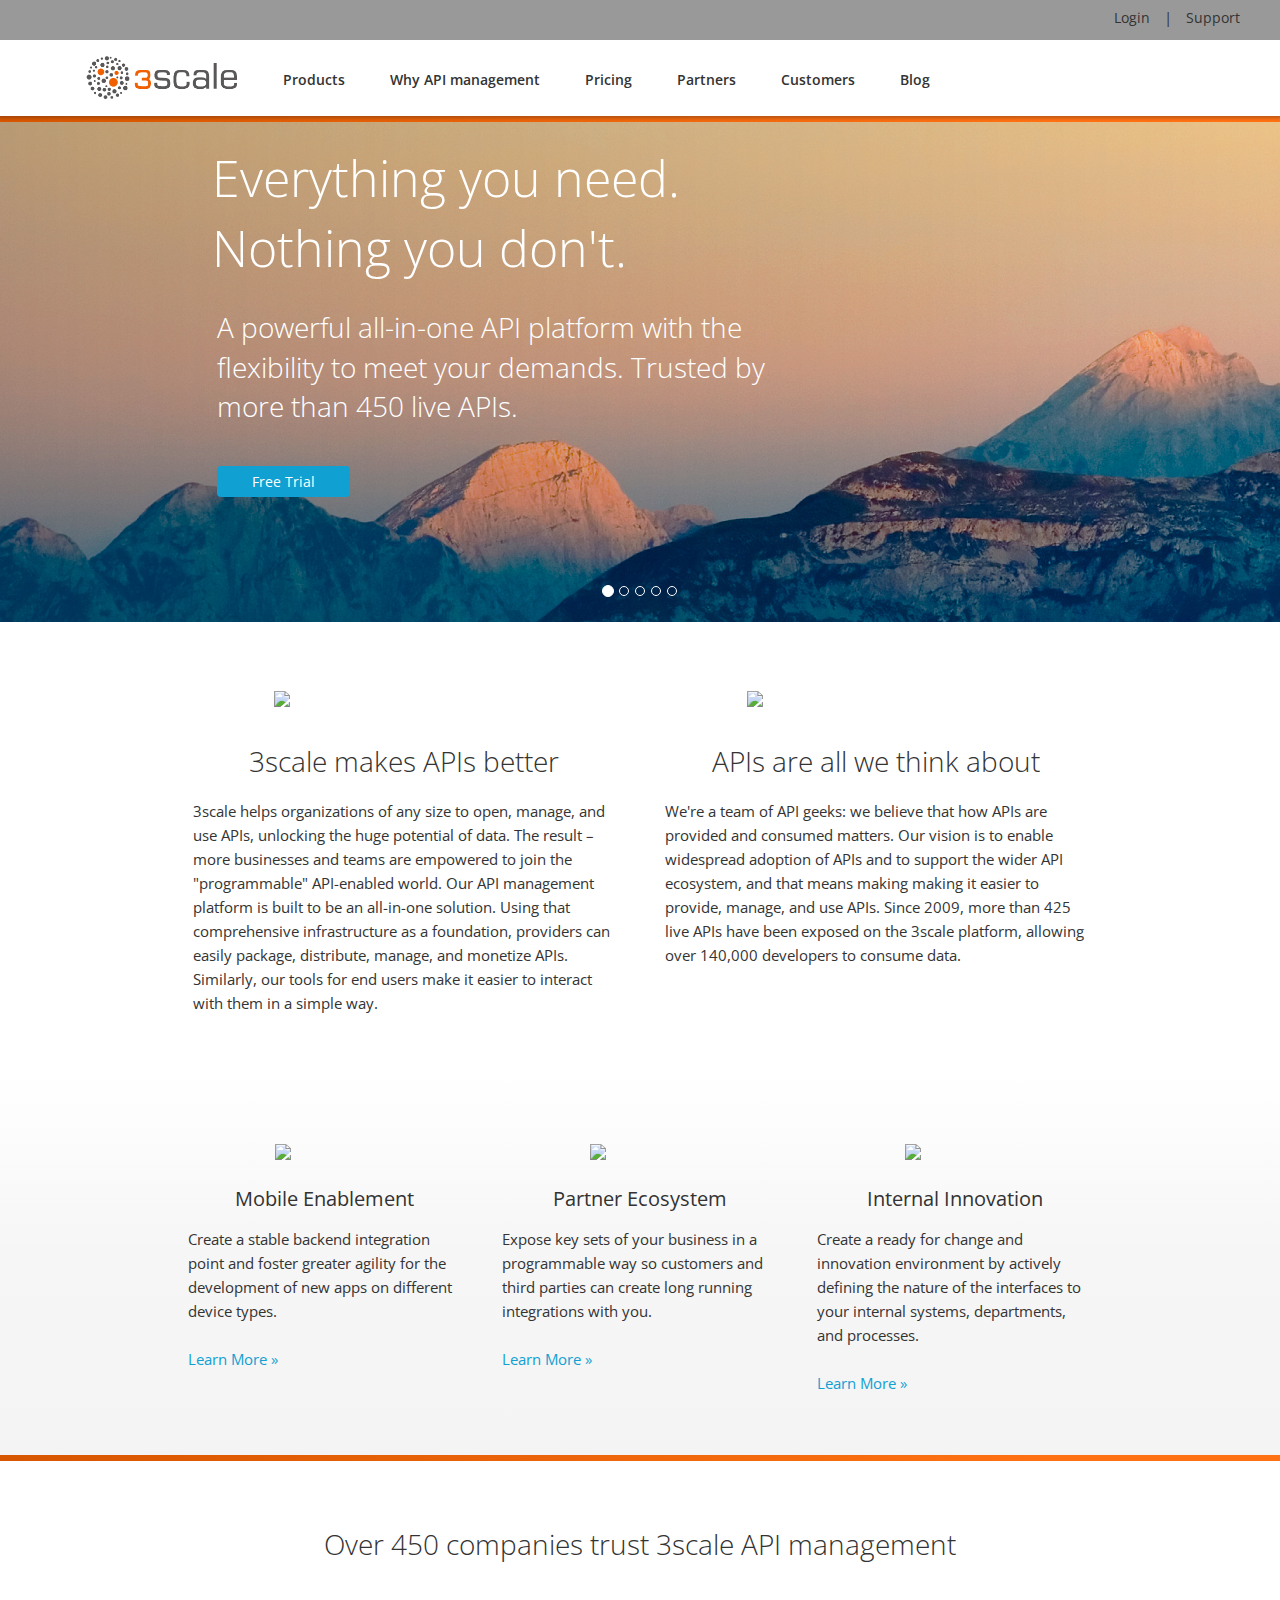
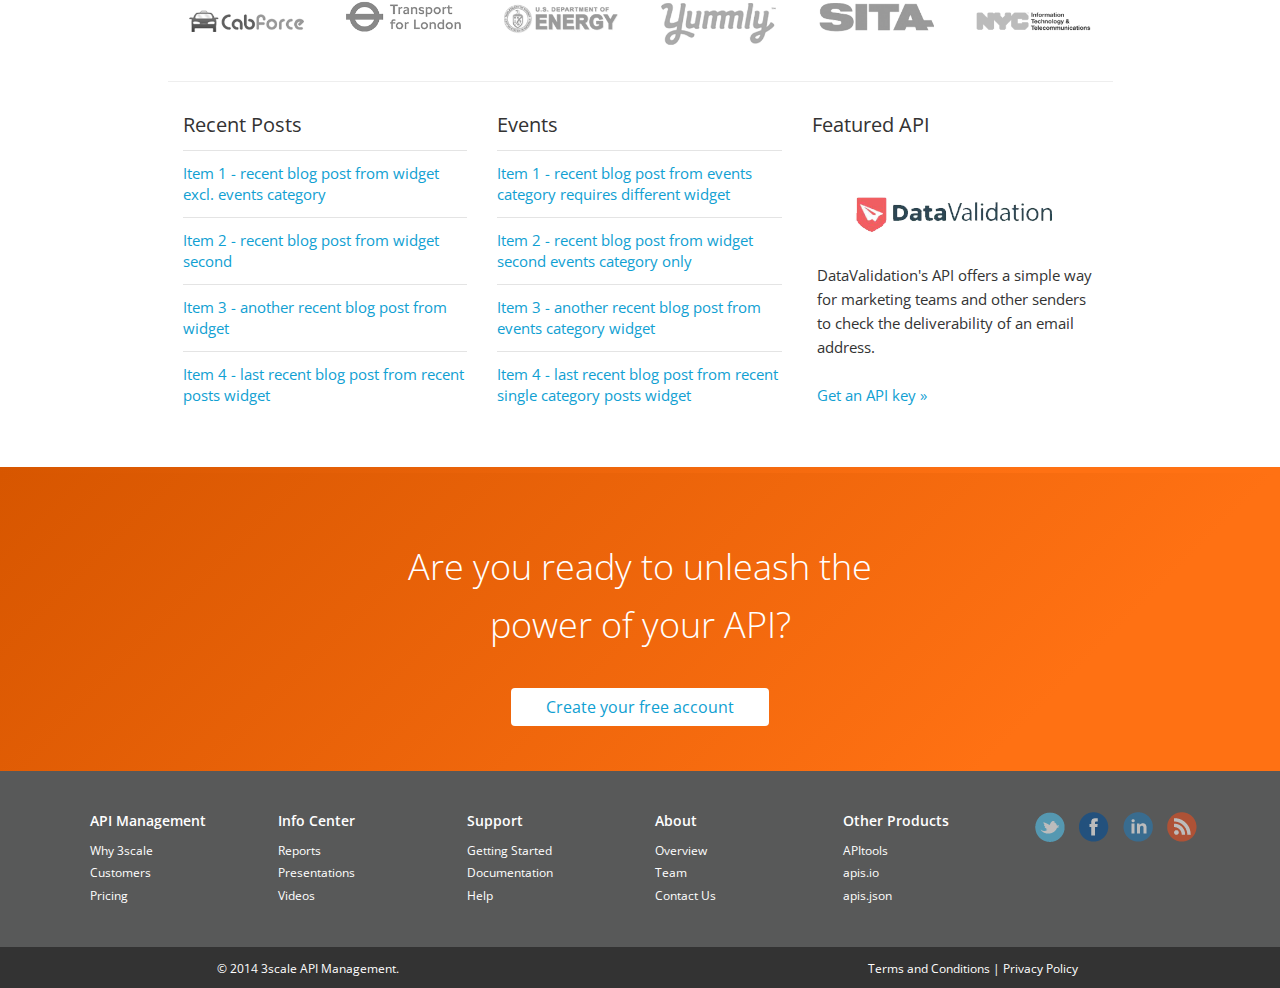
==== index.html @ 509d1f43 "starter pack" ====
<!DOCTYPE html>
<html lang="en">
	<head>
		<meta name="viewport" content="width=device-width, initial-scale=1.0">
		<link rel="shortcut icon" href="./img/favicon.png">
		
		<!-- Title -->
		<title>3scale API Management</title>    

		<!-- Stylesheets -->
		<link rel="stylesheet" href="./css/bootstrap.css" type="text/css" media="screen" />
		<link rel="stylesheet" href="./css/style.css" type="text/css" media="screen" />
		<link href='http://fonts.googleapis.com/css?family=Open+Sans:400italic,600italic,400,600,700,300' rel='stylesheet' type='text/css'>
		<!--- <link href='./css/fonts.css' rel='stylesheet' type='text/css'> -->
		<!--- <link rel="stylesheet" href="<?php bloginfo('stylesheet_url'); ?>" type="text/css" media="screen" /> -->
    	
<!-- ///// meta tags to be controlled by Yoast SEO plugin -->
	</head>

<!-- BEGIN body -->
<body>
<!-- =============================================
======* SUPRANAV *================================
============================================== -->  
<header class="supra"> 
    <!-- <div class="search"><span class="glyphicon glyphicon-search"></span> </div> -->
    <p style="padding-right:20px; color:#333333;"><a style="text-decoration: none; padding-right:10px;" href="http://3scale.net/logmein?utm_source=supra">Login</a> | <a style="text-decoration: none; padding-left:10px;" href="https://support.3scale.net/?utm_source=supra">Support</a></p>
</header>

<!-- =============================================
======* NAVBAR *==================================
============================================== -->
<!-- ///// please see note #1 -->
<div id="nav">
    <div class="navbar navbar-default navbar-static-top" role="navigation">
      <div class="container">
        <div class="navbar-header">
          <button type="button" class="navbar-toggle" data-toggle="collapse" data-target=".navbar-collapse">
            <span class="sr-only">Toggle navigation</span>
            <span class="icon-bar"></span>
            <span class="icon-bar"></span>
            <span class="icon-bar"></span>
          </button>
          <a class="navbar-brand" href="#"><img src="./img/3scale-logo-color.png" style="height:45px;"></a>
        </div>
        <div class="navbar-collapse collapse">
          	<ul class="nav navbar-nav">
				<li><a href="#">Products</a></li>      
				<li><a href="#">Why API management</a></li>
				<li><a href="#">Pricing</a></li>
				<li><a href="#">Partners</a></li>
				<li><a href="#">Customers</a></li>
				<li><a href="#">Blog</a></li>                          
          	</ul>
        </div><!--/.nav-collapse -->
      </div>
    </div><!-- END NAVBAR -->
</div><!--/.nav -->
<div class="col-md-12 gradient" style="padding: 0px; height:6px;"></div>
<!-- =============================================
======* CAROUSEL *================================
============================================== -->
<!-- ///// please see note #2 -->
<div id="myCarousel" class="carousel slide" data-ride="carousel">
    <ol class="carousel-indicators"><!-- Indicators -->
    	<li data-target="#myCarousel" data-slide-to="0" class="active"></li>
    	<li data-target="#myCarousel" data-slide-to="1"></li>
        <li data-target="#myCarousel" data-slide-to="2"></li>
        <li data-target="#myCarousel" data-slide-to="3"></li>
        <li data-target="#myCarousel" data-slide-to="4"></li>
    </ol>
    <div class="carousel-inner">
<!---- API management platform -----> 
        <div class="item active">
          <img src="./img/slider-mountains.jpg" alt="All-in one API management platform">
        	<div class="container">
            	<div class="carousel-caption">
              	<h1>Everything you need.<br/>
              		Nothing you don't.</h1>
              	<p>A powerful all-in-one API platform with the flexibility to meet your demands. Trusted by more than 450 live APIs.</p>
              	<p><a class="btn btn-blue" href="http://pages.3scale.net/api-management-platform-web.html" target="_blank" role="button">Free Trial</a></p>
            	</div>
        	</div>
		</div>                
<!---- API proxy -----> 
        <div class="item">
          <img src="./img/slider-greencubes.jpg" alt="Open Source API Proxy">
        	<div class="container">
            	<div class="carousel-caption">
              	<h1>Deploy it your way.</h1>
              	<p>Scale up with a powerful open source API proxy, no black box required.</p>
              	<p><a class="btn btn-blue" href="http://pages.3scale.net/open-source-api-proxy-nginx-wb.html" target="_blank" role="button">Get Started</a></p>
            	</div>
        	</div>
		</div>
<!---- Flexibility -----> 
        <div class="item">
        	<img src="./img/slider-powerful-flexibility.jpg" alt="API economy">
        	<div class="container">
            	<div class="carousel-caption">
              		<h1>Flexibility that Performs</h1>
              		<p>Deployment options that include a<br/> high-performance API gateway.</p>
              		<p><a class="btn btn-blue" href="http://pages.3scale.net/winning-in-the-api-economy-lp-wb.html" target="_blank" role="button">Download</a></p>
            	</div>
        	</div>
		</div>		      
<!---- API economy -----> 
        <div class="item">
        	<img src="./img/slider-hexagons.jpg" alt="API economy">
        	<div class="container">
            	<div class="carousel-caption">
              		<h1>Join the API economy</h1>
              		<p>Learn how APIs can help boost business and drive innovation</p>
              		<p><a class="btn btn-blue" href="http://pages.3scale.net/winning-in-the-api-economy-lp-wb.html" target="_blank" role="button">Download</a></p>
            	</div>
        	</div>
		</div>
<!---- Developers -----> 
		<div class="item">
			<img src="./img/slider-elephant.jpg" alt="api developer program">
        	<div class="container">
            	<div class="carousel-caption">
              	<h1>Make developers happy.</h1>
              	<p>Developer portal tools help you simplify access and support your users.</p>
              	<p><a class="btn btn-blue" href="http://pages.3scale.net/open-source-api-proxy-nginx-wb.html" target="_blank" role="button">Get Started</a></p>
            	</div>
        	</div>
		</div>        
	</div>
</div><!-- /.carousel -->
<!-- =============================================
======* TWO *=====================================
============================================== -->
<div class="col-md-12 light" style="padding: 0px;">
	<div class="spacer-40"></div>
	<div class="container marketing">
		<div class="col-lg-10 col-lg-offset-1">
			<div class="col-sm-6" style="padding: 0px 20px;">
				<div class="icon">
    				<img class="img-responsive" src="./img/stars2.png"/>	
    			</div>
				<h3 class="center">3scale makes APIs better</h3>
				<p>3scale helps organizations of any size to open, manage, and use APIs, unlocking the huge potential of data. The result &ndash; more businesses and teams are empowered to join the "programmable" API-enabled world. Our API management platform is built to be an all-in-one solution. Using that comprehensive infrastructure as a foundation, providers can easily package, distribute, manage, and monetize APIs. Similarly, our tools for end users make it easier to interact with them in a simple way.</p>
			</div>
    		
    		<div class="col-sm-6" style="padding: 0px 20px;">
    			<div class="icon">
    				<img class="img-responsive" src="./img/think2.png"/>	
    			</div>
				<h3 class="center">APIs are all we think about</h3>
    			<p>We're a team of API geeks: we believe that how APIs are provided and consumed matters. Our vision is to enable widespread adoption of APIs and to support the wider API ecosystem, and that means making making it easier to provide, manage, and use APIs. Since 2009, more than 425 live APIs have been exposed on the 3scale platform, allowing over 140,000 developers to consume data.</p>
    		</div>

		</div>
	</div><!-- /container marketing-->
	<div class="spacer-40"></div>
</div><!-- /col-md-12-->

<!-- =============================================
======* CASES *===================================
============================================== -->
<div class="col-md-12 faded" style="padding: 0px;">
<div class="spacer-40"></div>
	<div class="container marketing">
		<div class="col-lg-10 col-lg-offset-1">
			<div class="col-md-4">
				<div class="icon threes">
    				<img src="./img/mobile-icon.png"/>	
    			</div>
				<h4 class="center">Mobile Enablement</h4>
				<p>Create a stable backend integration point and foster greater agility for the development of new apps on different device types.
				<br/><br/>
				<a href="#">Learn More &raquo;</a>
				</p>
			</div>
			<div class="col-md-4">
				<div class="icon threes">
    				<img src="./img/partner-ecosystem.png"/>	
    			</div>
				<h4 class="center">Partner Ecosystem</h4>
				<p>Expose key sets of your business in a programmable way so customers and third parties can create long running integrations with you.
				<br/><br/>
				<a href="#">Learn More &raquo;</a>
				</p>
			</div>
			<div class="col-md-4">
				<div class="icon threes">
    				<img src="./img/innovation-icon.png"/>	
    			</div>
				<h4 class="center">Internal Innovation</h4>
				<p>Create a ready for change and innovation environment by actively defining the nature of the interfaces to your internal systems, departments, and processes.
				<br/><br/>
				<a href="#">Learn More &raquo;</a>
				</p>
			</div>
		</div>
	</div><!-- /container marketing-->
	<div class="spacer-40"></div>
</div><!-- /col-md-12-->
<div class="col-md-12 gradient" style="padding: 0px; height:6px;"></div>
<!-- =============================================
======* CUSTOMERS *===============================
============================================== -->
<!-- ///// please see note #3 -->
<div class="col-md-12 light" style="padding: 0px;">
<div class="spacer-40"></div>
	<div class="container marketing">
		<div class="col-lg-10 col-lg-offset-1">
			<h3 class="center">Over 450 companies trust 3scale API management</h3>
			<div class="col-md-2 col-sm-4 col-xs-6 logos">
				<div id="FirstLogo"></div>
			</div>
			<div class="col-md-2 col-sm-4 col-xs-6 logos">
				<a href="http://www.3scale.net/our-customers"><img src="./img/lo-transportlondon.png"/></a>
			</div>
			<div class="col-md-2 col-sm-4 col-xs-6 logos">
				<a href="http://www.3scale.net/our-customers"><img src="./img/lo-doe.png"/></a>
			</div>
			<div class="col-md-2 col-sm-4 col-xs-6 logos">
				<div id="SecondLogo"></div>	
			</div>
			<div class="col-md-2 col-sm-4 col-xs-6 logos">
				<a href="http://www.3scale.net/our-customers"><img src="./img/lo-sita.png"/></a>
			</div>
			<div class="col-md-2 col-sm-4 col-xs-6 logos">
				<a href="http://www.3scale.net/our-customers"><img src="./img/lo-nyc.png"/></a>
			</div>
		</div>
	</div><!-- /container marketing-->
</div><!-- /col-md-12-->

<!-- =============================================
======* WIDGETIZED *==============================
============================================== -->
<!-- ///// please see note #4 -->
<div class="col-md-12 light" style="padding: 0px;">
	<div class="container marketing">
		<div class="col-lg-10 col-lg-offset-1">
			<hr/>
			<div class="spacer-40"></div>
			<div class="col-md-4">
				<h4>Recent Posts</h4>
				<div class="recent">
					<ul>
						<li><a href="#">Item 1 - recent blog post from widget excl. events category</a></li>
						<li><a href="#">Item 2 - recent blog post from widget second</a></li>
						<li><a href="#">Item 3 - another recent blog post from widget</a></li>
						<li><a href="#">Item 4 - last recent blog post from recent posts widget</a></li>
					</ul>
				</div>
			</div>
			<div class="col-md-4">
				<h4>Events</h4>
				<div class="recent">
					<ul>
						<li><a href="#">Item 1 - recent blog post from events category requires different widget</a></li>
						<li><a href="#">Item 2 - recent blog post from widget second events category only</a></li>
						<li><a href="#">Item 3 - another recent blog post from events category widget</a></li>
						<li><a href="#">Item 4 - last recent blog post from recent single category posts widget</a></li>
					</ul>
				</div>
			</div>
			<div class="col-md-4">
				
					<h4>Featured API</h4>
						<div class="featured">
							<img src="./img/lo-datavalidation.png"/>
						</div>
					<p>DataValidation's API offers a simple way for marketing teams and other senders to check the deliverability of an email address.
					<br/><br/>
					<a style="text-align:center;" href="https://developer.datavalidation.com/" target="blank">Get an API key &raquo;</a>
					</p>
			</div><!-- /col-md-4-->
		</div>
	</div><!-- /container marketing-->
<div class="spacer-40"></div>
</div><!-- /col-md-12-->

<div class="col-md-12 gradient" style="padding: 0px; height:6px;"></div>

<!-- =============================================
======* GET STARTED *=============================
============================================== -->  
<div class="col-md-12 gradient" style="padding: 0px;">
<div class="spacer-40"></div>
	<div class="container marketing">
		<div class="col-md-6 col-md-offset-3">
			<h2>Are you ready to unleash the power of your API?</h2>
			<div class="center">
			<a class="btn btn-white" href="http://pages.3scale.net/api-management-platform-web.html" target="_blank" role="button">Create your free account</a>
			</div>
		</div>
	</div>
<div class="spacer-40"></div>
</div>

<!-- =============================================
======* FOOTER *==================================
============================================== -->              
<!-- ///// please see note #5 -->
<div class="footerlinks">
    <div class="container">
		<div class="row">
			<br/>
			<div class="col-md-2 col-xs-6">
				<h4>API Management</h4>
				<ul>
				<li><a href="http://www.3scale.net/why-3scale">Why 3scale</a></li>
				<li><a href="http://www.3scale.net/our-customers">Customers</a></li>
				<li><a href="http://www.3scale.net/pricing">Pricing</a></li>
				</ul>
			</div><!-- /col-md-2 col-xs-6 -->
		
			<div class="col-md-2 col-xs-6">
				<h4>Info Center</h4>
				<ul>
				<li><a href="http://www.3scale.net/resources/reports/">Reports</a></li>
				<li><a href="http://www.3scale.net/resources/presentations-on-slideshare/">Presentations</a></li>
				<li><a href="http://www.3scale.net/resources/">Videos</a></li>
				</ul>
			</div> <!-- /col-md-2 col-xs-6 -->
		
			<div class="col-md-2 col-xs-6">
				<h4>Support</h4>
				<ul>
				<li><a href="https://support.3scale.net/get-started/fast-track-integration">Getting Started</a></li>
				<li><a href="https://support.3scale.net/">Documentation</a></li>
				<li><a href="https://support.3scale.net/help">Help</a></li>
				</ul>
			</div> <!-- /col-md-2 col-xs-6 -->
			
			<div class="col-md-2 col-xs-6">
				<h4>About</h4>
				<ul>
				<li><a href="http://www.3scale.net/about/">Overview</a></li>
				<li><a href="http://www.3scale.net/about/team">Team</a></li>
				<li><a href="http://www.3scale.net/about/contact">Contact Us</a></li>
				</ul>
			</div><!-- /col-md-2 col-xs-6 -->
	   
			<div class="col-md-2 col-xs-6">
				<h4>Other Products</h4>
				<ul>
					<li><a href="http://apitools.com">APItools</a></li>
					<li><a href="http://apis.io">apis.io</a></li>
					<li><a href="http://apisjson.org">apis.json</a></li>
				</ul>
			</div><!-- /col-md-2 col-xs-6 -->
			
			<div class="col-md-2 col-xs-6 social">
				<a href="http://twitter.com/3scale"><img src="./img/footer-social-twitter.png"/></a>
				<a href="http://twitter.com/3scale"><img src="./img/footer-social-facebook.png"/></a>
				<a href="http://twitter.com/3scale"><img src="./img/footer-social-linkedin.png"/></a>
				<a href="http://twitter.com/3scale"><img src="./img/footer-social-rss.png"/></a>
			</div><!-- /col-md-2 col-xs-6 --> 
			<br/>
		</div><!-- /row -->
    </div><!-- /container -->            
</div><!-- /footerlinks -->

<footer>
	<div class="container">
		<div class="col-sm-5" style="padding-top:10px; padding-bottom:10px;">
			<span style="color:#ffffff;font-size:12px;line-height:1.3em;">&copy; 2014 <a href="http://www.3scale.net">3scale API Management</a>.</span>
		</div>
    	<div class="col-sm-5 col-sm-offset-2" style="padding-top: 10px; padding-bottom:10px;">
    		<span style="color:#ffffff;font-size:12px;line-height:1.3em;"><a href="http://www.3scale.net/terms-and-conditions/">Terms and Conditions</a>   |  <a href="http://www.3scale.net/privacy-policy/">Privacy Policy</a></span>	
		</div>
	</div>
</footer>           


<!-- =============================================
=========== Bootstrap Core js ====================
================================================== -->
    <!-- faster load time at bottom -->
    <script src="https://ajax.googleapis.com/ajax/libs/jquery/1.11.1/jquery.min.js"></script>
    <script src="https://maxcdn.bootstrapcdn.com/bootstrap/3.3.1/js/bootstrap.min.js"></script>
    <script src="./js/bootstrap.min.js"></script> <!-- fallback -->
    <script src="./js/bootstrap.js"></script> <!-- fallback -->
    
    <!-- Nav.js for custom supra -->
    <script src="./js/nav.js"></script>
    
    <!-- Index page only -->
    <script src="./js/randomlogos.js"></script>
    
<!-- ///// please see note #6 -->

<!-- =============================================
=========== Google Async Tag =====================
================================================== -->

<!-- <script>
  (function(i,s,o,g,r,a,m){i['GoogleAnalyticsObject']=r;i[r]=i[r]||function(){
  (i[r].q=i[r].q||[]).push(arguments)},i[r].l=1*new Date();a=s.createElement(o),
  m=s.getElementsByTagName(o)[0];a.async=1;a.src=g;m.parentNode.insertBefore(a,m)
  })(window,document,'script','//www.google-analytics.com/analytics.js','ga');

  ga('create', 'UA-52009603-2', 'auto');
  ga('send', 'pageview');

</script> -->

<!-- =============================================
=========== Perfect Audience Tag =================
================================================== -->			
<script type="text/javascript">
  (function() {
    window._pa = window._pa || {};
    // _pa.orderId = "myOrderId"; // OPTIONAL: attach unique conversion identifier to conversions
    // _pa.revenue = "19.99"; // OPTIONAL: attach dynamic purchase values to conversions
    // _pa.productId = "myProductId"; // OPTIONAL: Include product ID for use with dynamic ads
    var pa = document.createElement('script'); pa.type = 'text/javascript'; pa.async = true;
    pa.src = ('https:' == document.location.protocol ? 'https:' : 'http:') + "//tag.perfectaudience.com/serve/520bd45c58407f3abd000008.js";
    var s = document.getElementsByTagName('script')[0]; s.parentNode.insertBefore(pa, s);
  })();
</script>

<!-- =============================================
=========== Twitter Remarketing Tag ==============
================================================== -->	
<script src="//platform.twitter.com/oct.js" type="text/javascript"></script>
<script type="text/javascript">
twttr.conversion.trackPid('l4kac');
</script>
<noscript>
<img height="0" width="0" style="display:none;" alt="" src="https://analytics.twitter.com/i/adsct?txn_id=l4kac&p_id=Twitter" />
<img height="0" width="0" style="display:none;" alt="" src="//t.co/i/adsct?txn_id=l4kac&p_id=Twitter" />
</noscript>

<!-- =============================================
=========== Munchkin Async =======================
================================================== -->	
<script type="text/javascript">
(function() {
  var didInit = false;
  function initMunchkin() {
    if(didInit === false) {
      didInit = true;
      Munchkin.init('516-GHI-083');
    }
  }
  var s = document.createElement('script');
  s.type = 'text/javascript';
  s.async = true;
  s.src = '//munchkin.marketo.net/munchkin.js';
  s.onreadystatechange = function() {
    if (this.readyState == 'complete' || this.readyState == 'loaded') {
      initMunchkin();
    }
  };
  s.onload = initMunchkin;
  document.getElementsByTagName('head')[0].appendChild(s);
})();
</script>
            
<!--END body-->
</body>
<!--END html-->
</html>
---- css/style.css ----
/* GLOBAL STYLES
-------------------------------------------------- */

/*=====================================================================================
================================* Fonts and body text *================================
==================================================================================== */

@font-face {
  font-family: 'Glyphicons Halflings';
  src: url('../fonts/glyphicons-halflings-regular.eot');
  src: url('../fonts/glyphicons-halflings-regular.eot?#iefix') format('embedded-opentype'),
  url('../fonts/glyphicons-halflings-regular.woff') format('woff'),
  url('../fonts/glyphicons-halflings-regular.ttf') format('truetype'),
  url('../fonts/glyphicons-halflings-regular.svg#glyphicons_halflingsregular') format('svg');
}

body {
  padding-bottom: 0px;
  font-family : 'Open Sans', Tahoma, Geneva, Sans-serif;
  line-height:1.4em;
  color: #333333;
  font-size:15px;
  }

h1 {
  font-family: 'Open Sans', Tahoma, Geneva, Sans-serif;
  font-size: 50px;
  font-weight: 300;
  margin-bottom: 20px;
  }

h2 {
  font-family: 'Open Sans', Tahoma, Geneva, Sans-serif;
  font-size: 36px;
  font-weight: 400;
  }

h3 {
  font-size: 28px;
  font-weight: 300;
  }  

h4 {
  font-size: 20px;
  font-weight: 400;
  }

p { 
  font-family : 'Open Sans', Tahoma, Geneva, Sans-serif;
  line-height : 1.6em;
  padding:5px;
  font-weight: 400; /*change suggested from Melissa, reconsider this*/
  }
  
a {
  color: #10a0d2;
  text-decoration:none;
}  

iframe {
  overflow:hidden;
  border:none;
  }  

code {
  padding: 2px 4px;
  font-size: 100%;
  color: #86a333;
  background-color: #f4f4f4;
  border-radius: 4px;
  }

/*li {
  -webkit-margin-before: 1em;
  -webkit-margin-after: 1em;
   }*/

input,
textarea{
  color: #333333;
  padding: 9px 7px 7px;
  width: 195px;
  border: 1px solid #ddd;
  -moz-border-radius: 3px;
  -webkit-border-radius: 3px;
  border-radius: 3px;
  -moz-box-shadow: inset 0 0 3px rgba(0,0,0,0.1);
  -webkit-box-shadow: inset 0 0 3px rgba(0,0,0,0.1);
  box-shadow: inset 0 0 3px rgba(0,0,0,0.1);
  }

/*=====================================================================================
================================* NAVBAR *=============================================
==================================================================================== */

header {
  height:35px;   
  }

#nav.affix {
  position: fixed;
  top: 0;
  width: 100%;
  z-index:1030;
  }  

.supra {
  background-color: #999999;
  height: 40px;
  color: #fff;
  text-align: right;
  display:block;
  position:relative;
  width:100%;
  z-index: 1050;
  }

.supra a {
  color: #333333;
  font-size: 14px;
  padding-top: 5px;
  text-decoration: underline;
  padding-right: 20px; 
  }

.search {
  border-radius: 2px;
  -moz-border-radius: 2px;
  -webkit-border-radius: 2px;
  background-color:#89d0de;
  height: 20px;
  width: 150px;
  vertical-align:middle;
  margin: 10px 20px;
  float:right;
  display:inline-block;
  }

.glyphicon-search {
  margin-right: 4px;
  }

.navbar {
  margin-bottom: 0px;
  }

.navbar-default {
  background-color: rgba(255,255,255,0.8);
  border-color: #ffffff;
  box-shadow: 0px 1px 3px 1px rgba(34,34,34,0.3);
  }

.navbar-wrapper {
  position: absolute;
  top: 0;
  left: 0;
  right: 0;
  z-index: 20;
  background-color: #ffffff;
  padding-top:20px;
  }

.navbar-wrapper .container {
  padding-left: 15px;
  padding-right: 15px;
  }

.navbar-wrapper .navbar {
  padding-left:  0;
  padding-right: 0;
  border-radius: 4px;
  }

.navbar-nav {
  float: left;
  padding-top: 20px;
  font-size: 14px;
  }

.navbar-nav > li {
  float: left;  
  }

.navbar-default .navbar-nav > li > a {
  color: #333333;
  margin-left:15px;
  font-family: 'Open Sans', Tahoma, Geneva, Sans-serif;
  font-weight:600;
  }

.navbar-default .navbar-nav > li > a:hover,
.navbar-default .navbar-nav > li > a:active {
  color: #f16000;
  }



/*=====================================================================================
================================* JUMBOTRON *==========================================
==================================================================================== */

.jumbotron {
  padding-bottom: 0px;
  padding-top: 40px;
  padding-left:0px;
  height:550px;
  background-image: url('../img/bridge-bw.png');
  margin-bottom:0px;
  }

.jumbotron .container {
  padding-bottom: 40px;
  z-index:10;
  padding-top:40px;
  }

.jumbotron .caption {
  padding: 25px;
  margin-top:40px;
  background:rgba(51,134,163,0.8);
  }

.jumbotron h1 {
  color: #ffffff;
  font-size: 60px;
  line-height:1.5em;
  }

.jumbotron p {
  font-size: 24px;
  color: #ffffff;
  }

/*=====================================================================================
================================* CAROUSEL *===========================================
==================================================================================== */

  /* Carousel base class */
.carousel {
  height: 500px;
  margin-top:0px;
  margin-bottom: 0px;
  }
  
.carousel .item {
  height: 500px;
  background-color: #777;
  }
  
.carousel-inner > .item > img {
  position: absolute;
  top: 0; 
  left: 0;
  }

@media screen and (min-width: 768px) {
  .carousel-caption {
	right: 35%;
	left: 15%;
	}
  }	

.carousel-caption {
  bottom: 100px;
  text-shadow: none;
  color: #ffffff;
  z-index:10;
  padding: 10px 20px; 
  }
  
.boxed {
  background: rgba(51,51,51,0.5);
  }

.carousel-caption h1{
  font-weight: 300;
  font-size: 50px;
  line-height: 1.4em;
  padding: 0px;
  color: #ffffff;
  text-align:left;
  }

.carousel-caption p {
  font-weight: 300;
  line-height: 1.4em;
  font-size: 28px;
  text-align:left;
  }


.carousel-indicators {
  position: absolute;
  bottom: 10px;
  left: 50%;
  z-index: 15;
  width: 60%;
  padding-left: 0;
  margin-left: -30%;
  text-align: center;
  list-style: none;
  }

.carousel-indicators li {
  display: inline-block;
  width: 10px;
  height: 10px;
  margin: 1px;
  text-indent: -999px;
  cursor: pointer;
  background-color: #000 \9;
  background-color: rgba(0,0,0,0);
  border: 1px solid #fff;
  border-radius: 10px;
  }

.carousel-indicators .active {
  width: 12px;
  height: 12px;
  margin: 0;
  background-color: #fff;
  }

/*
.carousel-indicators li {
  display: inline-block;
  padding: 5px 15px;
  cursor: pointer;
  background-color: #000 \9;
  background-color: rgba(0, 0, 0, 0.5);
  color: #ffffff;
  }

.carousel-indicators .active {
  color: #10a0d2;
  text-decoration: underline;
  }
*/

/*=====================================================================================
================================* STRUCTURE *==========================================
==================================================================================== */

.marketing {
  padding-left: 15px;
  padding-right: 15px;
  }

.spacer-60 {
  margin: 30px 0;
  display:inline-block;
  }

.spacer-40 {
  margin: 20px 0;
  display:inline-block;
  }

.light {
  background-color: #ffffff;
  }

.gray {
  background-color: #f4f4f4;
  }

.green {
  color: #86a333;
  }

.gradient {
  background: rgba(215,86,0,1);
  background: -moz-linear-gradient(-45deg, rgba(215,86,0,1) 0%, rgba(255,113,19,1) 81%, rgba(255,113,19,1) 100%);
  background: -webkit-gradient(left top, right bottom, color-stop(0%, rgba(215,86,0,1)), color-stop(81%, rgba(255,113,19,1)), color-stop(100%, rgba(255,113,19,1)));
  background: -webkit-linear-gradient(-45deg, rgba(215,86,0,1) 0%, rgba(255,113,19,1) 81%, rgba(255,113,19,1) 100%);
  background: -o-linear-gradient(-45deg, rgba(215,86,0,1) 0%, rgba(255,113,19,1) 81%, rgba(255,113,19,1) 100%);
  background: -ms-linear-gradient(-45deg, rgba(215,86,0,1) 0%, rgba(255,113,19,1) 81%, rgba(255,113,19,1) 100%);
  background: linear-gradient(135deg, rgba(215,86,0,1) 0%, rgba(255,113,19,1) 81%, rgba(255,113,19,1) 100%);
  filter: progid:DXImageTransform.Microsoft.gradient( startColorstr='#d75600', endColorstr='#ff7113', GradientType=1 );
  }

.gradient h2 {
  color: #ffffff;
  text-align:center;
  font-weight:300;
  line-height:1.6em;
  }

.faded {
  background: rgba(255,255,255,1);
  background: -moz-linear-gradient(top, rgba(255,255,255,1) 0%, rgba(246,246,246,1) 47%, rgba(244,244,244,1) 100%);
  background: -webkit-gradient(left top, left bottom, color-stop(0%, rgba(255,255,255,1)), color-stop(47%, rgba(246,246,246,1)), color-stop(100%, rgba(244,244,244,1)));
  background: -webkit-linear-gradient(top, rgba(255,255,255,1) 0%, rgba(246,246,246,1) 47%, rgba(244,244,244,1) 100%);
  background: -o-linear-gradient(top, rgba(255,255,255,1) 0%, rgba(246,246,246,1) 47%, rgba(244,244,244,1) 100%);
  background: -ms-linear-gradient(top, rgba(255,255,255,1) 0%, rgba(246,246,246,1) 47%, rgba(244,244,244,1) 100%);
  background: linear-gradient(to bottom, rgba(255,255,255,1) 0%, rgba(246,246,246,1) 47%, rgba(244,244,244,1) 100%);
  filter: progid:DXImageTransform.Microsoft.gradient( startColorstr='#ffffff', endColorstr='#f4f4f4', GradientType=0 );
  }

.quote {
 padding-top: 30px;
 padding-bottom: 10px;
 color: #ffffff;
 font-size:28px;
 }

@media (min-width: 768px) {
  .marketing {
    padding-left: 0;
    padding-right: 0;
  	}
  }

/* Fixes width of embedded signup form */
@media (min-width: 320px) {
  iframe.signup {
    width: 310px;
    height: 675px;
    background-color: #f4f4f4;
  	}
  }

@media (min-width: 660px) {
  iframe.signup {
    width: 595px;
    height: 375px;
    }
  }
  
.float {
  margin: 0 auto;
  text-align: center;
  background-color: #f4f4f4;
  }

.float iframe {
  display:inline-block;
  padding: 5px;
  }

.icon {
  text-align:center;
  margin: 0 auto;
  padding-top: 20px;
  padding-bottom: 15px;
  }

.icon img {
  display:inline-block;
  width:60%;
  }

.threes img {
  display:inline-block;
  width:100px;
  }

.center {
  text-align:center;
  }   

.steps {
  font-size: 18px;
  line-height:1.6em;
  }

.mini {
  font-size:14px;
  line-height:1.5em;
  color:#ffffff;
  }
  
.exo {
  font-family: 'Exo Light', Tahoma, Geneva, Sans-serif;
  }
  
img.feat {
  box-shadow: 0px 0px 5px 0px rgba(195,195,195,1);
  -webkit-box-shadow: 0px 0px 5px 0px rgba(195,195,195,1);
  -moz-box-shadow: 0px 0px 5px 0px rgba(195,195,195,1);
  border:1px solid #cccccc;
  }
 
.inset {
  background-color: #f4f4f4;
  }

.inset h4 {
  margin-left: 5px;
  line-height: 60px;
  }

.inset img {
  background-color: #ffffff;
  border-radius: 50%;
  margin: 5px;
  padding: 5px;
  height: 50px;
  float:left;
  }
  
img.team {
  border-radius:50%;
  border: 2px solid #86a333;
  background-color: #86a333;
  padding: 5px;
  margin:0 auto;
  } 


/*=====================================================================================
================================* PAGES *==============================================
==================================================================================== */


/* ================ Index page styles =================== */

.logos {
  text-align:center;
  margin:0 auto;
  padding: 10px 15px;
  }

.logos img {
  -webkit-filter: grayscale(100%);
  -moz-filter: grayscale(100%);
  filter: grayscale(100%);
  filter: url("data:image/svg+xml;utf8,<svg xmlns=\'http://www.w3.org/2000/svg\'><filter id=\'grayscale\'><feColorMatrix type=\'matrix\' values=\'0.3333 0.3333 0.3333 0 0 0.3333 0.3333 0.3333 0 0 0.3333 0.3333 0.3333 0 0 0 0 0 1 0\'/></filter></svg>#grayscale"); /* Firefox 10+, Firefox on Android */
  opacity: 0.8;
  filter: alpha(opacity=80);
  width:90%;
  filter: gray;
  }
  
.logos img:hover {
  opacity: 1.0;
  filter: alpha(opacity=100);
  -webkit-filter: grayscale(0%);
  -moz-filter: grayscale(0%);
  filter: grayscale(0%);
  filter: url("data:image/svg+xml;utf8,<svg xmlns=\'http://www.w3.org/2000/svg\'><filter id=\'grayscale\'><feColorMatrix type=\'matrix\' values=\'1 0 0 0 0, 0 1 0 0 0, 0 0 1 0 0, 0 0 0 1 0\'/></filter></svg>#grayscale"); /* Firefox 10+, Firefox on Android */
  }   

.recent ul {
  list-style-type:none;
  margin:0;
  padding:0px;
  }

.recent li {
  border-top: 1px solid #e4e4e4;
  padding: 12px 0 0 0;
  margin: 12px 0 0 0;
  }


.recent li a {
  color: #10a0d2;
  border-bottom: 0;
  }

.featured {
  margin: 0 auto;
  text-align:center;
  }

.featured img {
  display: inline-block;
  width: 200px;
  }   

/* ================ Pricing page styles =================== */

.pricingnav ul { /*changed on 01.05.2015*/
  margin:0 0 30px 0;
  line-height:24px;
  text-align:center;
  list-style:none;
  }

.pricingnav li,
.pricingnav li a {
  display:inline;
  margin:0 10px;
  font-size:20px;
  font-weight:400;
  color:#333333;
  }

.pricingnav li.page-current a {
  background: url(../img/pricing-nav-current-2.png) 50% 100% no-repeat; 
  padding-bottom:10px;
  } 

.pricingcol {
  margin:0px;  /*changed on 01.05.2015*/
  padding:0px;
  border: 1px solid #e4e4e4;
  background-color:#fff;
  box-shadow: 0px 0px 5px 0px rgba(195,195,195,1);
  -webkit-box-shadow: 0px 0px 5px 0px rgba(195,195,195,1);
  -moz-box-shadow: 0px 0px 5px 0px rgba(195,195,195,1);
  }

.pricingcol h2 {
  color: #ffffff;
  background-color:#989898;
  text-transform:uppercase;
  text-align:center;
  border-bottom:1px solid #f2f2f2;
  padding:10px;
  margin:10px 10px 30px 10px;
  font-weight:300;
  }
  
.pricingcol h2.enterprise {
  background-color:#333333;
  }

.pricingcol .price{
  font-size:50px;
  line-height:60px;
  padding:0;
  font-weight:300;
  background-color:#ffffff;
  text-align:center;
  }

p.hrule {
  margin:10px 5px;
  border-top:1px dotted #cccccc;
  }

.pricingcol p {
  text-align:center;
  padding: 5px 10px;
  }

.pricingcol .exp {
  font-weight:600;
  font-size:16px;
  }

.pricingcol .checkdiv {
  margin:8px;
  padding-bottom:7px;
  }

.pricingcol ul.check {
  list-style-position:outside;
  list-style-image: url(../img/check.gif);
  }

.pricingcol .create {
  background:-webkit-gradient( linear, left top, left bottom, color-stop(0.05, #f16000), color-stop(1, #f16000) );
  background:-moz-linear-gradient( center top, #f16000 5%, #f16000 100% );
  filter:progid:DXImageTransform.Microsoft.gradient(startColorstr='#f16000', endColorstr='#f16000');
  background-color:#f16000;
  -webkit-border-radius:3px;
  -moz-border-radius:3px;
  border-radius:3px;
  text-indent:0;
  border:0px solid #d75600;
  display:inline-block;
  color:#ffffff;
  font-family: 'Open Sans',Tahoma,Arial,Sans-serif;
  font-size:14px;
  font-weight:600;
  font-style:normal;
  padding: 5px 15px;
  text-decoration:none;
  text-align:center;
  text-shadow:0px 0px 0px #d75600;
  }

.pricingcol .create.blue {
  background:-webkit-gradient( linear, left top, left bottom, color-stop(0.05, #10a0d2), color-stop(1, #10a0d2) );
  background:-moz-linear-gradient( center top, #10a0d2 5%, #10a0d2 100% );
  filter:progid:DXImageTransform.Microsoft.gradient(startColorstr='#10a0d2', endColorstr='#10a0d2');
  background-color:#10a0d2;
  text-shadow:0px 0px 0px #0d7ddb;
  }
  

p.tiny {
  font-size:13px;
  line-height:16px;
  text-align:left;
  margin-bottom:2px;
  }

.pricing-table {
  border-bottom: 2px solid #dddddd;
  box-shadow: 0px 0px 5px 0px rgba(195,195,195,1);
  -webkit-box-shadow: 0px 0px 5px 0px rgba(195,195,195,1);
  -moz-box-shadow: 0px 0px 5px 0px rgba(195,195,195,1);
  }

.pricing-table,
.pricing-table th,
.pricing-table td {
  background-color:#ffffff;
  font-weight:400;
  vertical-align:middle;
  }


.pricing-table .semi th,
.pricing-table .semi td {
  font-weight: 600;
  font-size: 15px;
  }

  
.pricing-table > tbody > tr > td {
  text-align:center;
  vertical-align:middle;
  }  

.pricing-table td.even,
.pricing-table th.even {
  background-color: #f4f4f4;
  }

.pricing-table > thead > tr > th {
  font-weight: 400;
  font-size: 18px;
  padding: 10px 8px;
  }

.pricing-table th.plan {
  color: #f16000;
  text-align:center;
  font-size: 18px;
  }
  
.pricing-table tbody tr th span {
  color: #333333;
  display:block;
  font-weight: 300;
  font-size: 15px;
  }  

.pricing-table > tbody > tr > th {
  font-size: 15px;
  font-weight: 600;
  }

.pricing-table tr.wide {
background-color: #bebebe;
width: 100%;
}

.pricing-table tr.wide th {
  text-transform:none;
  background-color:#bebebe;
  font-weight: 600;
  font-size: 15px;
  padding: 15px 10px;
  }

.pricing-table .glyphicon-ok {
  color: #86a333;
  font-size: 20px;
  padding: 5px;
  }

/* ================ Features page styles =================== */
.nav-pills > li.active > a,
.nav-pills > li.active > a:hover,
.nav-pills > li.active > a:focus {
  background-color: #10a0d2;
  color: #ffffff;
  }

.nav-pills > li > a {
  border-radius: 0px;
  padding: 10px;
  color: #10a0d2;
  }

#navsecond.affix {
 position: fixed;
  top: 0;
  width: 100%;
  z-index:1030;
  background-color: #ffffff;
  }  

.featurenav {
  padding-top: 10px;
  padding-bottom: 10px;
  }


/* ================ Contact Us page styles =================== */

@media (min-width: 468px) {
  iframe.maps {
    width: 400px;
    height: 400px;
    background-color: #f4f4f4;
  	}
  }


@media (min-width: 768px) {
  iframe.maps {
    width: 700px;
    height: 700px;
    }
  }
  
@media (min-width: 992px) {
  iframe.maps {
    width: 410px;
    height: 410px;
    padding:20px 20px 0px 20px;
    }
  }

/* ================ Login page styles =================== */

@media (min-width: 468px) {
  iframe.recover {
    width: 430px;
    height: 70px;
    margin:0 auto;
    padding:20px 20px 10px 20px;
    }
  }


/*=====================================================================================
================================* MKTO FORMS *=========================================
==================================================================================== */

.mktoForm button.mktoButton {
  cursor: pointer;
  margin: 0;
  }


.mktoForm .mktoButtonWrap.mktoNative button.mktoButton {
  background:-webkit-gradient( linear, left top, left bottom, color-stop(0.05, #f16000), color-stop(1, #f16000) );
  background:-moz-linear-gradient( center top, #f16000 5%, #f16000 100% );
  filter:progid:DXImageTransform.Microsoft.gradient(startColorstr='#f16000', endColorstr='#f16000');
  background-color:#f16000;
  -webkit-border-radius:3px;
  -moz-border-radius:3px;
  border-radius:3px;
  text-indent:0;
  border:1px solid #ee6b0d;
  display:inline-block;
  color:#ffffff;
  font-family:'Open Sans';
  font-size:18px;
  font-weight:normal;
  font-style:normal;
  padding: 0px 25px;
  text-decoration:none;
  text-align:center;
  text-shadow:0px 0px 0px #d55c0c;
  height: 40px;
  }

.mktoForm .mktoButtonWrap.mktoNative button.mktoButton:hover {
  background:-webkit-gradient( linear, left top, left bottom, color-stop(0.05, #f16000), color-stop(1, #f16000) );
  background:-moz-linear-gradient( center top, #f16000 5%, #f16000 100% );
  filter:progid:DXImageTransform.Microsoft.gradient(startColorstr='#f16000', endColorstr='#f16000');
  background-color:#f16000;
  }

#mktFrmSubmit{
  color: #FFFFFF !important;
  }

.mktoForm .mktoLabel {
  float: left;
  line-height: 1.2em;
  padding-top: .3em;
  font-weight:normal;
  color: #595858;
  }

.mktoForm .mktoError .mktoErrorMsg {
  display:none;
  background-color: transparent;
  }

.mktoForm .mktoError .mktoErrorArrowWrap {
  display:none;
  }

/*=====================================================================================
================================* BUTTONS *============================================
==================================================================================== */

.btn {
  display: inline-block;
  padding: 5px 35px;
  margin-bottom: 0;
  margin-top:20px;
  font-size: 14px;
  font-family : 'Open Sans', Tahoma, Geneva, Sans-serif;
  font-weight: normal;
  line-height: 1.5em;
  text-align: center;
  text-decoration:none;
  white-space: nowrap;
  vertical-align: middle;
  cursor: pointer;
  background-image: none;
  border: 0px solid transparent;
  border-radius:4px;
   -webkit-border-radius:4px;
   -moz-border-radius:4px;
  user-select: none;
   -webkit-user-select: none;
   -moz-user-select: none;
   -ms-user-select: none;
   -o-user-select: none;
  }

.btn-blue {
  background:-webkit-gradient( linear, left top, left bottom, color-stop(0.05, #10a0d2), color-stop(1, #10a0d2) );
  background:-moz-linear-gradient( center top, #10a0d2 5%, #10a0d2 100% );
  filter:progid:DXImageTransform.Microsoft.gradient(startColorstr='#10a0d2', endColorstr='#10a0d2');
  background-color:#10a0d2;
  text-indent:0;
  color:#ffffff;
  }

.btn-blue:hover {
  background:-webkit-gradient( linear, left top, left bottom, color-stop(0.05, #1cb8ee), color-stop(1, #1cb8ee) );
  background:-moz-linear-gradient( center top, #1cb8ee 5%, #1cb8ee 100% );
  filter:progid:DXImageTransform.Microsoft.gradient(startColorstr='#1cb8ee', endColorstr='#1cb8ee');
  background-color:#1cb8ee;
  color: #ffffff;
  }

.btn-blue:active {
  position:relative;
  top:1px;
  }
  
.btn-blue.big {
  padding:7px 35px;
  margin-top:20px;
  margin-bottom:20px;
  font-size:18px;
  font-weight:normal;
  } 

.btn-white {
  color: #10a0d2;
  background-color: #ffffff;
  font-size:16px;
  padding: 7px 35px;
  }

.btn-white:hover {
  color: #10a0d2;
  background-color: #eaeaea;
  }

.btn-white:active {
  position:relative;
  top:1px;
  }

/*=====================================================================================
================================* FOOTER *=============================================
==================================================================================== */
.footerlinks {
  background-color: #585959;
  color: #ffffff;
  padding-top:10px;
  }

.footerlinks h4 {
  font-weight: 600;
  font-size:14px;
  }

.footerlinks ul {
  list-style-type:none;
  padding-left:0px;
  padding-bottom: 30px;
  font-size:12px;
  }

.footerlinks li {
  -webkit-margin-before: .1em;
  -webkit-margin-after: .1em;
  }

.footerlinks li a {
  color: #ffffff;
  }

.social {
  margin: 0 auto;
  text-align:center;
  padding: 10px 0px;
  }

.social img {
  display:inline-block;
  opacity: 0.6;
  filter: alpha(opacity=60);
  padding-left:10px;
  }

.social img:hover {
  opacity: 1.0;
  filter: alpha(opacity=100);
  }

#menu-footer-api li,
#menu-footer-resources li,
#menu-footer-support li,
#menu-footer-about li, 
#menu-footer-api li a,
#menu-footer-resources li a,
#menu-footer-support li a,
#menu-footer-about li a {
  color: #ffffff;
  list-style-type:none;
  font-size: 14px;
  line-height:1.5em;
  }

footer {
  background-color: #333333;
  text-align: center;
  bottom: 0;
  }

footer p,
footer a {
  font-size: 12px;
  line-height: 1.3em;
  color: #ffffff;
  }

#menu-legal li {
  display: inline;
  list-style-type: none;
  padding-right: 10px;
  }
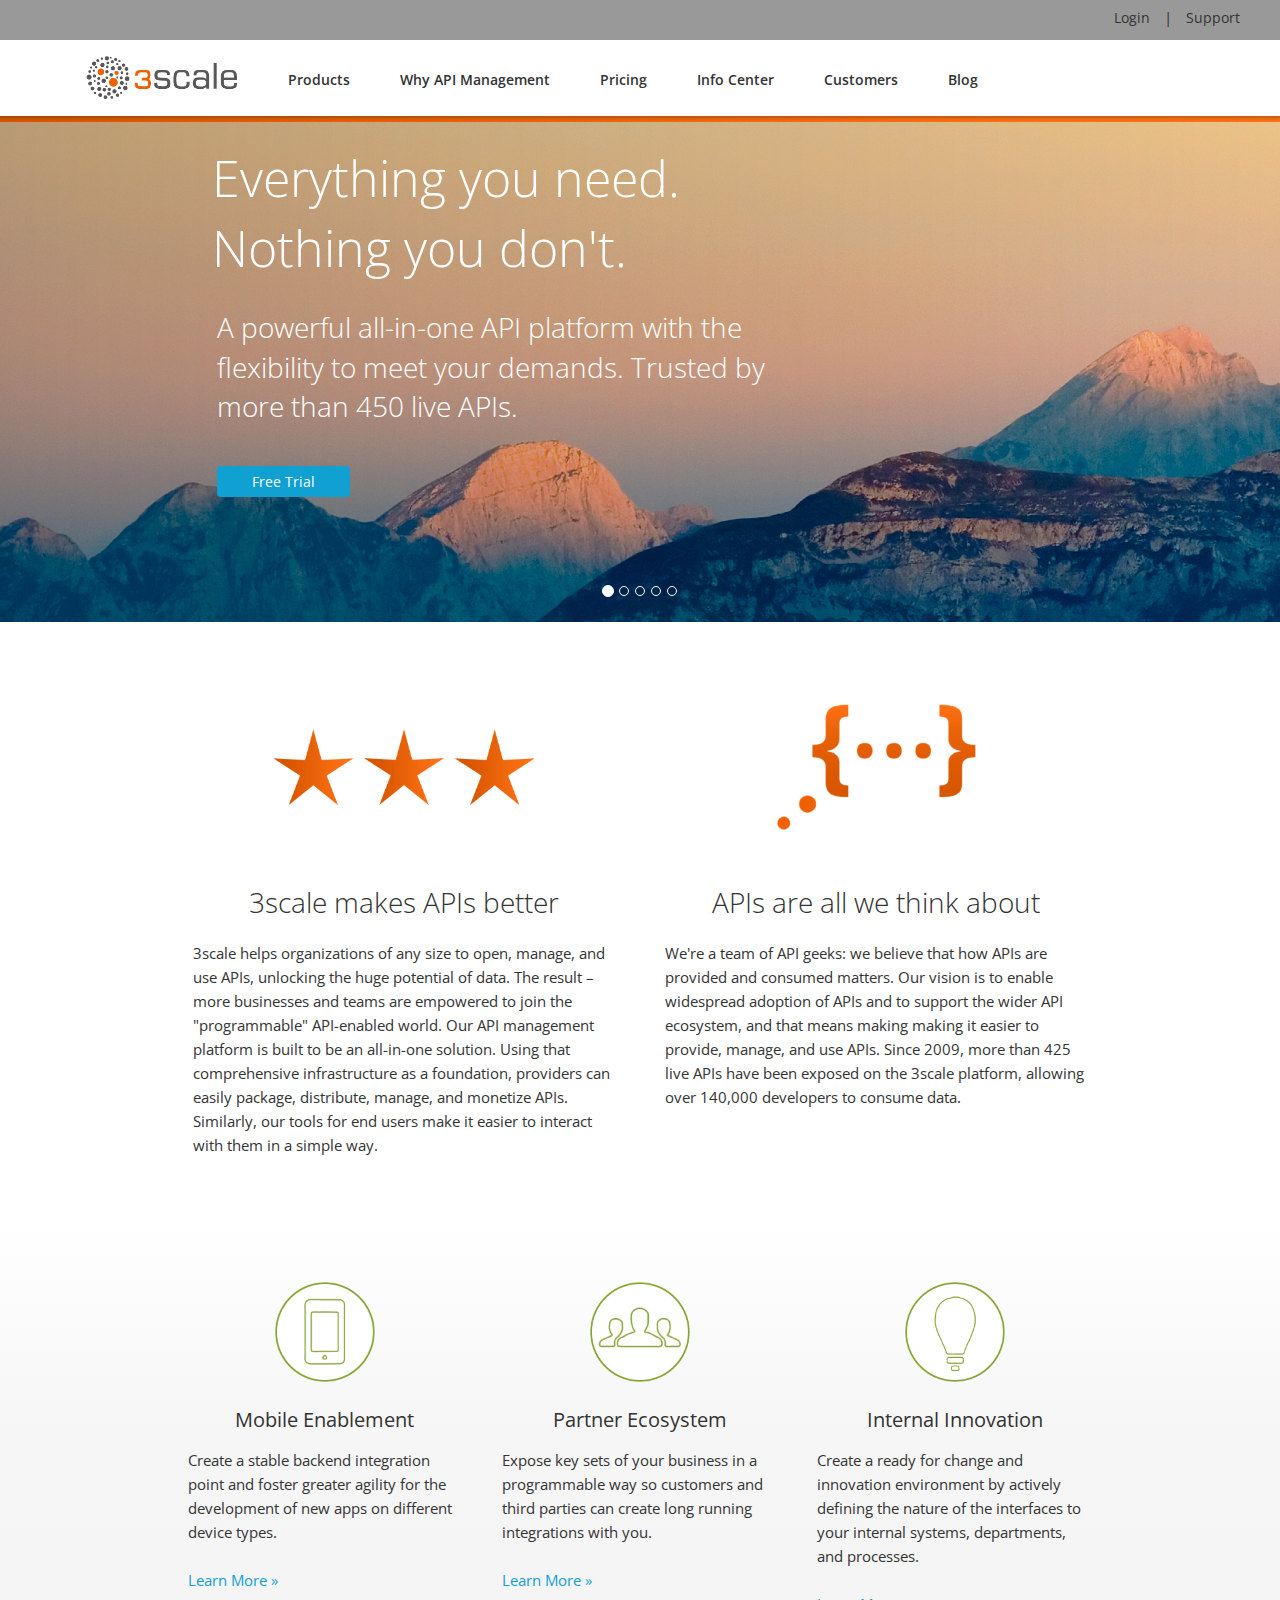
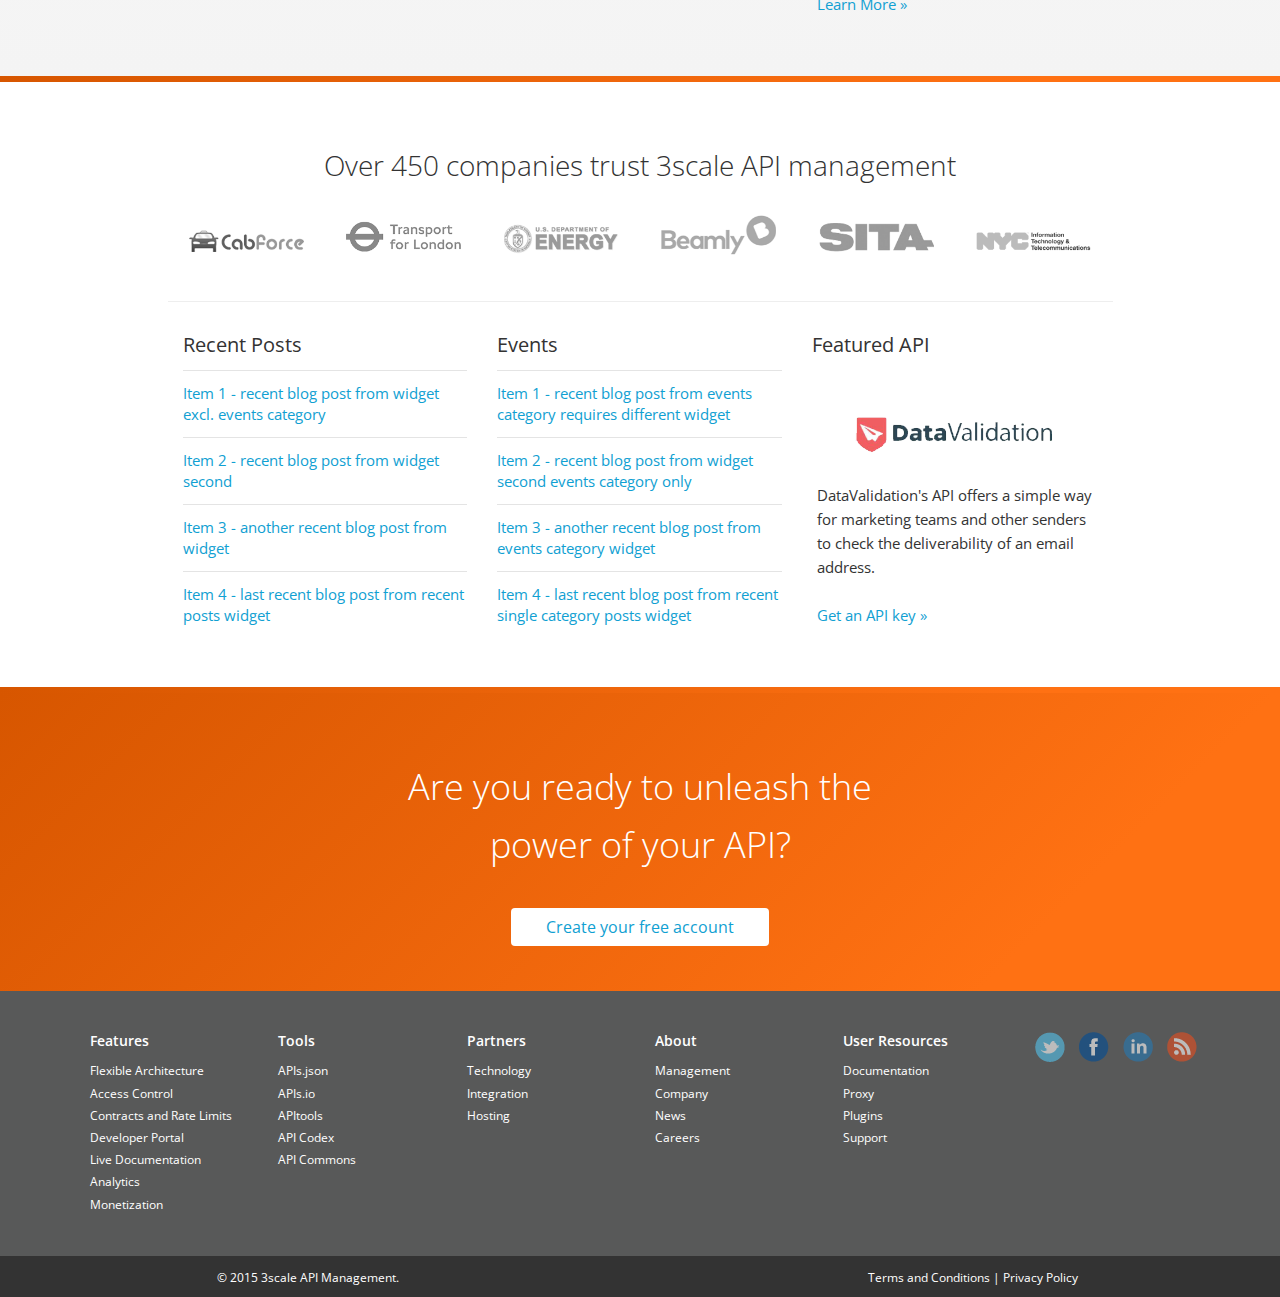
==== commit 6dacc916: "fixes to header and footer nav" ====
--- a/index.html
+++ b/index.html
@@ -45,10 +45,36 @@
         </div>
         <div class="navbar-collapse collapse">
           	<ul class="nav navbar-nav">
-				<li><a href="#">Products</a></li>      
-				<li><a href="#">Why API management</a></li>
+				<li class="dropdown"><a class="dropdown-toggle" data-toggle="dropdown" role="button" aria-expanded="false">Products</a>
+						<ul class="dropdown-menu" role="menu">
+							<li><a href="#">API Management Platform</a></li>
+							<li><a href="#">Features</a></li>
+							<li class="divider"></li>
+                			<li class="dropdown-header">Other Tools</li>
+							<li><a href="#">APIs.json</a></li>
+							<li><a href="#">apis.io</a></li>
+							<li><a href="#">APItools</a></li>
+						 </ul>
+				</li>
+				<li class="dropdown"><a class="dropdown-toggle" data-toggle="dropdown" role="button" aria-expanded="false">Why API Management</a>
+						<ul class="dropdown-menu" role="menu">
+							<li><a href="#">Overview</a></li>
+							<li><a href="#">Problems Solved</a></li>
+							<li><a href="#">Use Cases</a></li>
+							<li><a href="#">Viewpoints</a></li>
+						 </ul>
+				</li>
 				<li><a href="#">Pricing</a></li>
-				<li><a href="#">Partners</a></li>
+				<li class="dropdown"><a class="dropdown-toggle" data-toggle="dropdown" role="button" aria-expanded="false">Info Center</a>
+						<ul class="dropdown-menu" role="menu">
+							<li><a href="#">Featured Content</a></li>
+							<li><a href="#">Reports</a></li>
+							<li><a href="#">Case Studies</a></li>
+							<li><a href="#">Video</a></li>
+							<li><a href="#">Presentations</a></li>
+							<li><a href="#">Events</a></li>
+						 </ul>
+				</li>
 				<li><a href="#">Customers</a></li>
 				<li><a href="#">Blog</a></li>                          
           	</ul>
@@ -57,6 +83,7 @@
     </div><!-- END NAVBAR -->
 </div><!--/.nav -->
 <div class="col-md-12 gradient" style="padding: 0px; height:6px;"></div>
+
 <!-- =============================================
 ======* CAROUSEL *================================
 ============================================== -->
@@ -303,49 +330,58 @@
 		<div class="row">
 			<br/>
 			<div class="col-md-2 col-xs-6">
-				<h4>API Management</h4>
+				<h4>Features</h4>
 				<ul>
-				<li><a href="http://www.3scale.net/why-3scale">Why 3scale</a></li>
-				<li><a href="http://www.3scale.net/our-customers">Customers</a></li>
-				<li><a href="http://www.3scale.net/pricing">Pricing</a></li>
+					<li><a href="#">Flexible Architecture</a></li>
+					<li><a href="#">Access Control</a></li>
+					<li><a href="#">Contracts and Rate Limits</a></li>
+					<li><a href="#">Developer Portal</a></li>
+					<li><a href="#">Live Documentation</a></li>
+					<li><a href="#">Analytics</a></li>
+					<li><a href="#">Monetization</a></li>
 				</ul>
 			</div><!-- /col-md-2 col-xs-6 -->
 		
 			<div class="col-md-2 col-xs-6">
-				<h4>Info Center</h4>
+				<h4>Tools</h4>
 				<ul>
-				<li><a href="http://www.3scale.net/resources/reports/">Reports</a></li>
-				<li><a href="http://www.3scale.net/resources/presentations-on-slideshare/">Presentations</a></li>
-				<li><a href="http://www.3scale.net/resources/">Videos</a></li>
+					<li><a href="#">APIs.json</a></li>
+					<li><a href="#">APIs.io</a></li>
+					<li><a href="#">APItools</a></li>
+					<li><a href="#">API Codex</a></li>
+					<li><a href="#">API Commons</a></li>
+					
 				</ul>
 			</div> <!-- /col-md-2 col-xs-6 -->
 		
 			<div class="col-md-2 col-xs-6">
-				<h4>Support</h4>
+				<h4>Partners</h4>
 				<ul>
-				<li><a href="https://support.3scale.net/get-started/fast-track-integration">Getting Started</a></li>
-				<li><a href="https://support.3scale.net/">Documentation</a></li>
-				<li><a href="https://support.3scale.net/help">Help</a></li>
+					<li><a href="#">Technology</a></li>
+					<li><a href="#">Integration</a></li>
+					<li><a href="#">Hosting</a></li>
 				</ul>
-			</div> <!-- /col-md-2 col-xs-6 -->
+			</div><!-- /col-md-2 col-xs-6 -->
 			
 			<div class="col-md-2 col-xs-6">
 				<h4>About</h4>
 				<ul>
-				<li><a href="http://www.3scale.net/about/">Overview</a></li>
-				<li><a href="http://www.3scale.net/about/team">Team</a></li>
-				<li><a href="http://www.3scale.net/about/contact">Contact Us</a></li>
+					<li><a href="#">Management</a></li>
+					<li><a href="#">Company</a></li>
+					<li><a href="#">News</a></li>
+					<li><a href="#">Careers</a></li>
 				</ul>
 			</div><!-- /col-md-2 col-xs-6 -->
-	   
+			
 			<div class="col-md-2 col-xs-6">
-				<h4>Other Products</h4>
+				<h4>User Resources</h4>
 				<ul>
-					<li><a href="http://apitools.com">APItools</a></li>
-					<li><a href="http://apis.io">apis.io</a></li>
-					<li><a href="http://apisjson.org">apis.json</a></li>
+					<li><a href="#">Documentation</a></li>
+					<li><a href="#">Proxy</a></li>
+					<li><a href="#">Plugins</a></li>
+					<li><a href="#">Support</a></li>
 				</ul>
-			</div><!-- /col-md-2 col-xs-6 -->
+			</div> <!-- /col-md-2 col-xs-6 -->		
 			
 			<div class="col-md-2 col-xs-6 social">
 				<a href="http://twitter.com/3scale"><img src="./img/footer-social-twitter.png"/></a>
@@ -361,7 +397,7 @@
 <footer>
 	<div class="container">
 		<div class="col-sm-5" style="padding-top:10px; padding-bottom:10px;">
-			<span style="color:#ffffff;font-size:12px;line-height:1.3em;">&copy; 2014 <a href="http://www.3scale.net">3scale API Management</a>.</span>
+			<span style="color:#ffffff;font-size:12px;line-height:1.3em;">&copy; 2015 <a href="http://www.3scale.net">3scale API Management</a>.</span>
 		</div>
     	<div class="col-sm-5 col-sm-offset-2" style="padding-top: 10px; padding-bottom:10px;">
     		<span style="color:#ffffff;font-size:12px;line-height:1.3em;"><a href="http://www.3scale.net/terms-and-conditions/">Terms and Conditions</a>   |  <a href="http://www.3scale.net/privacy-policy/">Privacy Policy</a></span>	
--- a/css/style.css
+++ b/css/style.css
@@ -183,7 +183,7 @@
 
 .navbar-default .navbar-nav > li > a {
   color: #333333;
-  margin-left:15px;
+  margin-left:20px;
   font-family: 'Open Sans', Tahoma, Geneva, Sans-serif;
   font-weight:600;
   }
@@ -193,7 +193,9 @@
   color: #f16000;
   }
 
-
+.navbar-nav > li >.dropdown-menu {
+  margin-left:15px;
+  }
 
 /*=====================================================================================
 ================================* JUMBOTRON *==========================================
